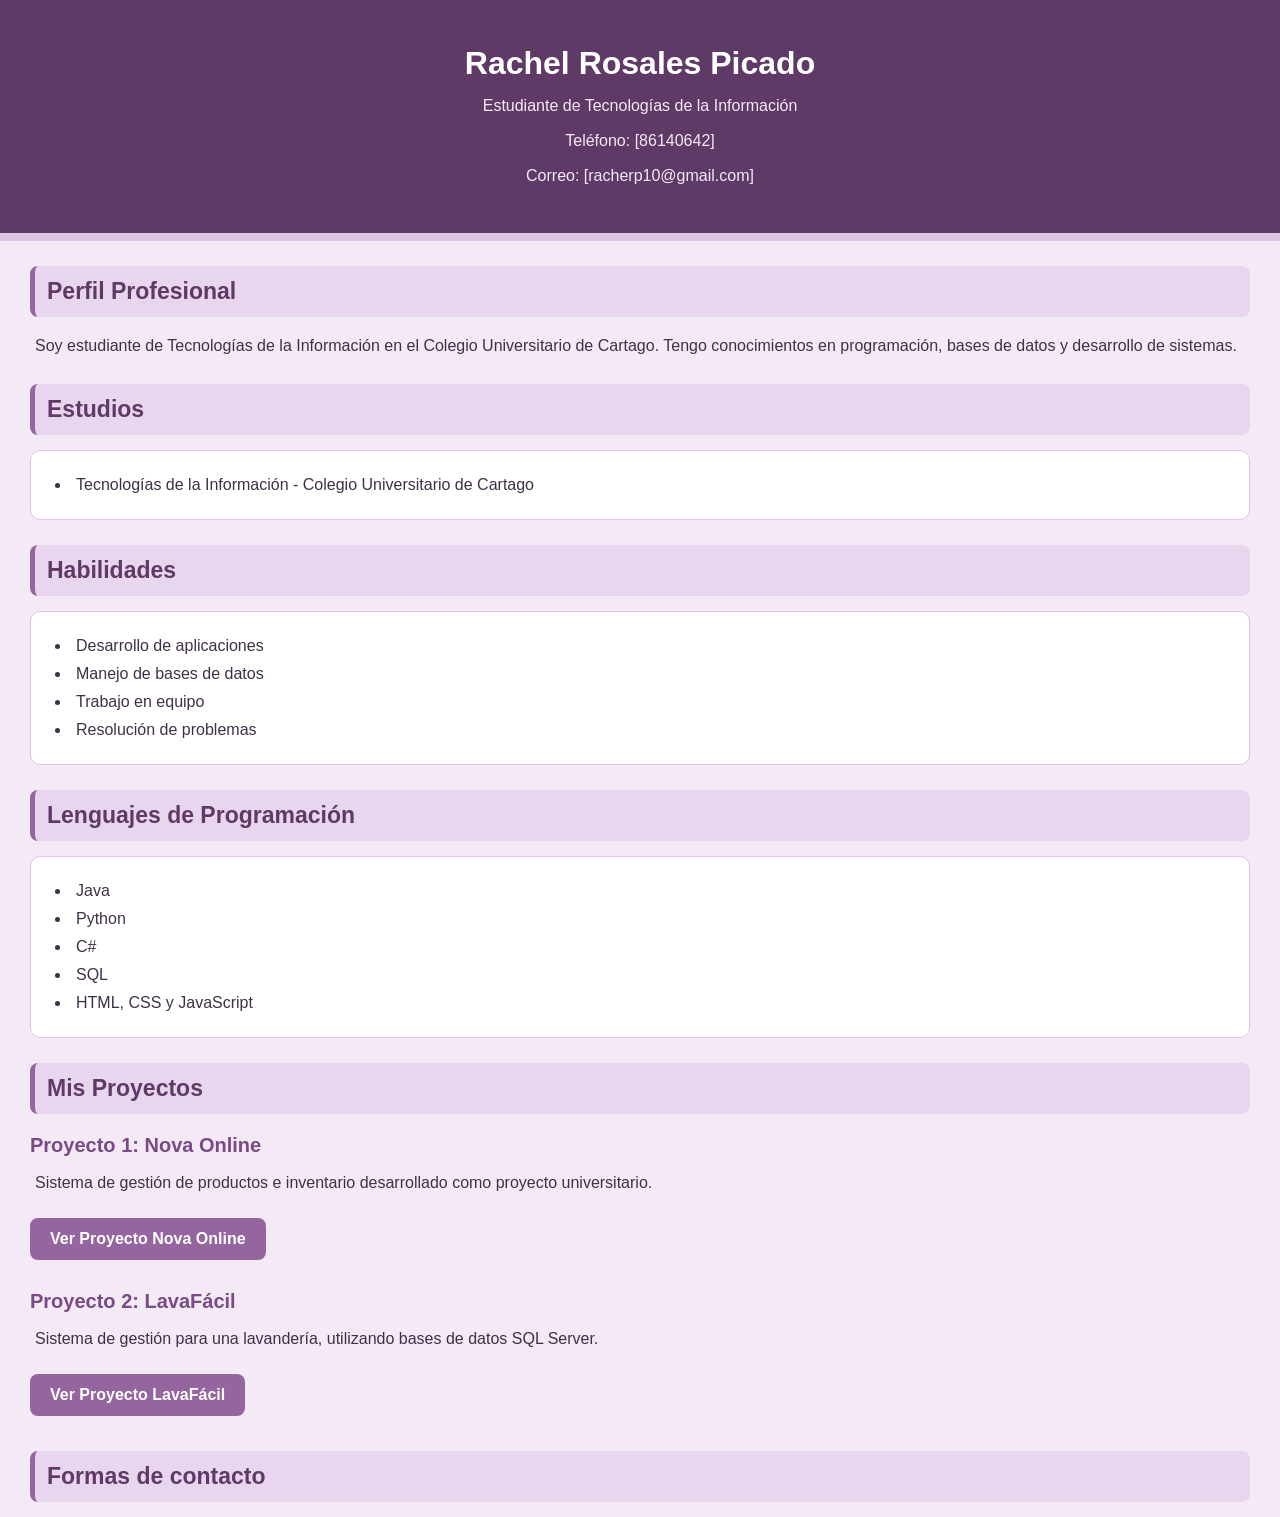
==== index.html @ b5cdf3d6 "Add files via upload" ====
<html>
<head>
    <title>Mi Curriculum Profesional</title>
    <link rel="stylesheet" href="Estilo.css">
</head>
<body>

    <header>
        <h1>Rachel Rosales Picado</h1>
        <p>Estudiante de Tecnologías de la Información</p>
        <p>Teléfono: [86140642]</p>
        <p>Correo: [racherp10@gmail.com]</p>
    </header>

    <h2>Perfil Profesional</h2>
    <p>
        Soy estudiante de Tecnologías de la Información
        en el Colegio Universitario de Cartago.
        Tengo conocimientos en programación,
        bases de datos y desarrollo de sistemas.
    </p>

    <h2>Estudios</h2>
    <ul>
        <li>Tecnologías de la Información - Colegio Universitario de Cartago</li>
    </ul>

    <h2>Habilidades</h2>
    <ul>
        <li>Desarrollo de aplicaciones</li>
        <li>Manejo de bases de datos</li>
        <li>Trabajo en equipo</li>
        <li>Resolución de problemas</li>
    </ul>

    <h2>Lenguajes de Programación</h2>
    <ul>
        <li>Java</li>
        <li>Python</li>
        <li>C#</li>
        <li>SQL</li>
        <li>HTML, CSS y JavaScript</li>
    </ul>

    <h2>Mis Proyectos</h2>

    <h3>Proyecto 1: Nova Online</h3>
    <p>
        Sistema de gestión de productos e inventario
        desarrollado como proyecto universitario.
    </p>
    <a href="proyecto1.html">Ver Proyecto Nova Online</a>

    <h3>Proyecto 2: LavaFácil</h3>
    <p>
        Sistema de gestión para una lavandería,
        utilizando bases de datos SQL Server.
    </p>
    <a href="proyecto2.html">Ver Proyecto LavaFácil</a>

    <h2 onclick="mostrarContactos()" style="cursor:pointer">
        Formas de contacto
    </h2>

    <div id="contactos" style="display:none">
        <p>Teléfono: 86140642</p>
        <p>Correo: racherp10@gmail.com</p>
    </div>

    <script src="Script.js"></script>

</body>
</html>
---- Estilo.css ----
body {
    background-color: #f3eaf6;
    font-family: Arial, sans-serif;
    color: #403047;
    margin: 0;
    font-size: 16px;
}



header {
    background-color: #603a67;
    color: white;
    text-align: center;
    padding: 35px;
    border-bottom: 8px solid #dcc6e5;
}

header h1 {
    color: white;
    font-size: 32px;
    margin: 10px;
}

header p {
    color: #f3eaf6;
    margin: 8px;
}



h2 {
    color: #603a67;
    background-color: #e7d6ed;
    padding: 12px;
    margin: 25px 30px 15px 30px;
    border-left: 5px solid #9565a0;
    border-radius: 8px;
    font-size: 23px;
}

h3 {
    color: #794a84;
    font-size: 20px;
    margin: 20px 30px 10px 30px;
}



p {
    margin: 12px 35px;
    line-height: 1.7;
    font-size: 16px;
}



ul {
    background-color: white;
    margin: 15px 30px;
    padding: 20px 40px;
    border-radius: 10px;
    border: 1px solid #dcc6e5;
}

li {
    padding: 5px;
    font-size: 16px;
}



a {
    display: inline-block;
    background-color: #9565a0;
    color: white;
    padding: 12px 20px;
    margin: 10px 30px;
    text-decoration: none;
    border-radius: 8px;
    font-weight: bold;
}

a:hover {
    background-color: #603a67;
    color: white;
}



#contactos {
    background-color: white;
    margin: 15px 30px 30px 30px;
    padding: 20px;
    border: 2px solid #dcc6e5;
    border-radius: 10px;
}



h2[onclick] {
    cursor: pointer;
}

h2[onclick]:hover {
    background-color: #dcc6e5;
}



@media (max-width: 600px) {
    header {
        padding: 20px;
    }

    h2 {
        margin: 15px;
    }

    h3 {
        margin-left: 15px;
    }

    p {
        margin: 12px 20px;
    }

    ul {
        margin: 15px;
    }
}
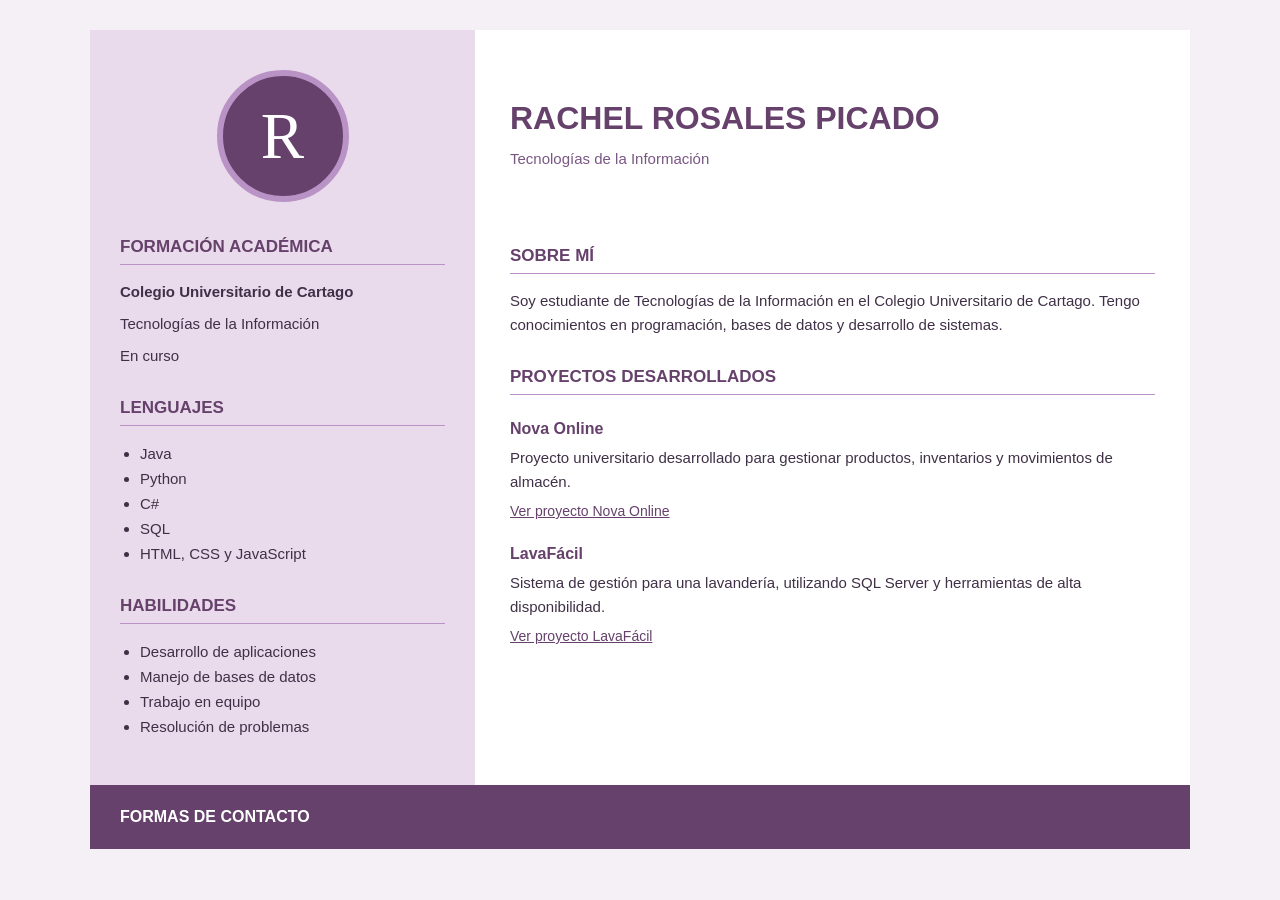
==== commit d9680b06: "Add files via upload" ====
--- a/index.html
+++ b/index.html
@@ -1,74 +1,105 @@
 
-<html>
+<!DOCTYPE html>
+<html lang="es">
 <head>
-    <title>Mi Curriculum Profesional</title>
+    <meta charset="UTF-8">
+    <meta name="viewport" content="width=device-width, initial-scale=1.0">
+    <title>Currículum - Rachel Rosales</title>
     <link rel="stylesheet" href="Estilo.css">
 </head>
 <body>
 
-    <header>
-        <h1>Rachel Rosales Picado</h1>
-        <p>Estudiante de Tecnologías de la Información</p>
-        <p>Teléfono: [86140642]</p>
-        <p>Correo: [racherp10@gmail.com]</p>
-    </header>
+<div class="curriculum">
 
-    <h2>Perfil Profesional</h2>
-    <p>
-        Soy estudiante de Tecnologías de la Información
-        en el Colegio Universitario de Cartago.
-        Tengo conocimientos en programación,
-        bases de datos y desarrollo de sistemas.
-    </p>
+    
+    <div class="izquierda">
 
-    <h2>Estudios</h2>
-    <ul>
-        <li>Tecnologías de la Información - Colegio Universitario de Cartago</li>
-    </ul>
+        <div class="circulo">
+            <h1>R</h1>
+        </div>
 
-    <h2>Habilidades</h2>
-    <ul>
-        <li>Desarrollo de aplicaciones</li>
-        <li>Manejo de bases de datos</li>
-        <li>Trabajo en equipo</li>
-        <li>Resolución de problemas</li>
-    </ul>
+        <h2>FORMACIÓN ACADÉMICA</h2>
+        <p><b>Colegio Universitario de Cartago</b></p>
+        <p>Tecnologías de la Información</p>
+        <p>En curso</p>
 
-    <h2>Lenguajes de Programación</h2>
-    <ul>
-        <li>Java</li>
-        <li>Python</li>
-        <li>C#</li>
-        <li>SQL</li>
-        <li>HTML, CSS y JavaScript</li>
-    </ul>
+        <h2>LENGUAJES</h2>
+        <ul>
+            <li>Java</li>
+            <li>Python</li>
+            <li>C#</li>
+            <li>SQL</li>
+            <li>HTML, CSS y JavaScript</li>
+        </ul>
 
-    <h2>Mis Proyectos</h2>
+        <h2>HABILIDADES</h2>
+        <ul>
+            <li>Desarrollo de aplicaciones</li>
+            <li>Manejo de bases de datos</li>
+            <li>Trabajo en equipo</li>
+            <li>Resolución de problemas</li>
+        </ul>
 
-    <h3>Proyecto 1: Nova Online</h3>
-    <p>
-        Sistema de gestión de productos e inventario
-        desarrollado como proyecto universitario.
-    </p>
-    <a href="proyecto1.html">Ver Proyecto Nova Online</a>
+    </div>
 
-    <h3>Proyecto 2: LavaFácil</h3>
-    <p>
-        Sistema de gestión para una lavandería,
-        utilizando bases de datos SQL Server.
-    </p>
-    <a href="proyecto2.html">Ver Proyecto LavaFácil</a>
+   
+    <div class="derecha">
 
-    <h2 onclick="mostrarContactos()" style="cursor:pointer">
-        Formas de contacto
+        <header>
+            <h1>RACHEL ROSALES PICADO</h1>
+            <p>Tecnologías de la Información</p>
+        </header>
+
+        <h2>SOBRE MÍ</h2>
+        <p>
+            Soy estudiante de Tecnologías de la Información
+            en el Colegio Universitario de Cartago.
+            Tengo conocimientos en programación,
+            bases de datos y desarrollo de sistemas.
+        </p>
+
+        <h2>PROYECTOS DESARROLLADOS</h2>
+
+        <h3>Nova Online</h3>
+        <p>
+            Proyecto universitario desarrollado para
+            gestionar productos, inventarios y
+            movimientos de almacén.
+        </p>
+        <a href="proyecto1.html">Ver proyecto Nova Online</a>
+
+        <h3>LavaFácil</h3>
+        <p>
+            Sistema de gestión para una lavandería,
+            utilizando SQL Server y herramientas
+            de alta disponibilidad.
+        </p>
+        <a href="proyecto2.html">Ver proyecto LavaFácil</a>
+
+    </div>
+
+</div>
+
+
+
+<div class="parte-inferior">
+
+    <h2 onclick="mostrarContactos()">
+        FORMAS DE CONTACTO
     </h2>
 
     <div id="contactos" style="display:none">
+
         <p>Teléfono: 86140642</p>
         <p>Correo: racherp10@gmail.com</p>
+
+        
+
     </div>
 
-    <script src="Script.js"></script>
+</div>
+
+<script src="Script.js"></script>
 
 </body>
 </html>
--- a/Estilo.css
+++ b/Estilo.css
@@ -1,7 +1,7 @@
 
 
 body {
-    background-color: #f3eaf6;
+    background-color: #f5f0f5;
     font-family: Arial, sans-serif;
     color: #403047;
     margin: 0;
@@ -10,124 +10,246 @@
 
 
 
+.curriculum {
+    display: flex;
+    max-width: 1100px;
+    margin: 30px auto 0 auto;
+    background-color: white;
+    min-height: 650px;
+}
+
+
+
+.izquierda {
+    background-color: #e9dbeb;
+    width: 35%;
+    padding: 30px;
+    box-sizing: border-box;
+}
+
+
+
+.circulo {
+    background-color: #65416b;
+    width: 120px;
+    height: 120px;
+    border-radius: 50%;
+    border: 6px solid #b993c5;
+    display: flex;
+    justify-content: center;
+    align-items: center;
+    margin: 10px auto 35px auto;
+}
+
+.circulo h1 {
+    color: white;
+    font-family: Georgia, serif;
+    font-size: 65px;
+    font-weight: normal;
+    margin: 0;
+}
+
+
+
+.derecha {
+    background-color: white;
+    width: 65%;
+    padding: 35px;
+    box-sizing: border-box;
+}
+
+
+
 header {
-    background-color: #603a67;
+    background-color: transparent;
+    text-align: left;
+    padding: 35px 0 45px 0;
+    border: none;
+}
+
+header h1 {
+    color: #65416b;
+    font-size: 32px;
+    margin: 0 0 10px 0;
+}
+
+header p {
+    color: #795783;
+    font-size: 15px;
+    margin: 0;
+}
+
+
+
+h2 {
+    color: #65416b;
+    font-size: 17px;
+    margin-top: 30px;
+    margin-bottom: 15px;
+    padding-bottom: 7px;
+    border-bottom: 1px solid #b993c5;
+}
+
+h3 {
+    color: #65416b;
+    font-size: 16px;
+    margin-top: 25px;
+    margin-bottom: 8px;
+}
+
+p {
+    font-size: 15px;
+    line-height: 1.6;
+    margin: 8px 0;
+}
+
+
+
+ul {
+    padding-left: 20px;
+    margin-top: 10px;
+}
+
+li {
+    font-size: 15px;
+    padding: 4px 0;
+}
+
+
+
+a {
+    color: #65416b;
+    font-size: 14px;
+    text-decoration: underline;
+}
+
+a:hover {
+    color: #a06bac;
+}
+
+
+
+.parte-inferior {
+    max-width: 1100px;
+    margin: 0 auto 30px auto;
+    background-color: #65416b;
+    padding: 15px 30px;
+    box-sizing: border-box;
+}
+
+.parte-inferior h2 {
     color: white;
+    font-size: 16px;
+    border: none;
+    margin: 0;
+    padding: 8px 0;
+    cursor: pointer;
+}
+
+.parte-inferior h2:hover {
+    color: #e9dbeb;
+}
+
+#contactos {
+    background-color: #f5f0f5;
+    padding: 20px;
+    margin-top: 15px;
+}
+
+#contactos a {
+    color: #65416b;
+}
+
+
+
+.pagina-proyecto {
+    background-color: #f5f0f5;
+    padding-bottom: 30px;
+}
+
+.pagina-proyecto header {
+    background-color: #65416b;
     text-align: center;
     padding: 35px;
-    border-bottom: 8px solid #dcc6e5;
-}
-
-header h1 {
+}
+
+.pagina-proyecto header h1 {
     color: white;
-    font-size: 32px;
-    margin: 10px;
-}
-
-header p {
-    color: #f3eaf6;
-    margin: 8px;
-}
-
-
-
-h2 {
-    color: #603a67;
-    background-color: #e7d6ed;
-    padding: 12px;
-    margin: 25px 30px 15px 30px;
-    border-left: 5px solid #9565a0;
-    border-radius: 8px;
-    font-size: 23px;
-}
-
-h3 {
-    color: #794a84;
-    font-size: 20px;
-    margin: 20px 30px 10px 30px;
-}
-
-
-
-p {
+}
+
+.pagina-proyecto header p {
+    color: #e9dbeb;
+}
+
+.pagina-proyecto h2 {
+    margin: 25px 35px 15px 35px;
+}
+
+.pagina-proyecto h3 {
+    margin-left: 35px;
+}
+
+.pagina-proyecto p {
     margin: 12px 35px;
-    line-height: 1.7;
-    font-size: 16px;
-}
-
-
-
-ul {
-    background-color: white;
-    margin: 15px 30px;
-    padding: 20px 40px;
-    border-radius: 10px;
-    border: 1px solid #dcc6e5;
-}
-
-li {
-    padding: 5px;
-    font-size: 16px;
-}
-
-
-
-a {
+}
+
+.pagina-proyecto ul {
+    margin: 15px 35px;
+}
+
+.pagina-proyecto a {
     display: inline-block;
-    background-color: #9565a0;
-    color: white;
-    padding: 12px 20px;
-    margin: 10px 30px;
-    text-decoration: none;
-    border-radius: 8px;
-    font-weight: bold;
-}
-
-a:hover {
-    background-color: #603a67;
-    color: white;
-}
-
-
-
-#contactos {
-    background-color: white;
-    margin: 15px 30px 30px 30px;
-    padding: 20px;
-    border: 2px solid #dcc6e5;
-    border-radius: 10px;
-}
-
-
-
-h2[onclick] {
-    cursor: pointer;
-}
-
-h2[onclick]:hover {
-    background-color: #dcc6e5;
-}
-
-
-
-@media (max-width: 600px) {
+    margin: 10px 35px;
+}
+
+
+@media (max-width: 700px) {
+
+    .curriculum {
+        display: block;
+        margin: 0;
+    }
+
+    .izquierda {
+        width: 100%;
+    }
+
+    .derecha {
+        width: 100%;
+    }
+
     header {
-        padding: 20px;
-    }
-
-    h2 {
-        margin: 15px;
-    }
-
-    h3 {
-        margin-left: 15px;
-    }
-
-    p {
-        margin: 12px 20px;
-    }
-
-    ul {
-        margin: 15px;
-    }
-}
+        padding: 15px 0;
+    }
+
+    header h1 {
+        font-size: 26px;
+    }
+
+    .parte-inferior {
+        margin: 0;
+    }
+
+    .pagina-proyecto header {
+        padding: 25px 15px;
+    }
+
+    .pagina-proyecto h2 {
+        margin-left: 20px;
+        margin-right: 20px;
+    }
+
+    .pagina-proyecto p {
+        margin-left: 20px;
+        margin-right: 20px;
+    }
+
+    .pagina-proyecto ul {
+        margin-left: 20px;
+        margin-right: 20px;
+    }
+
+    .pagina-proyecto a {
+        margin-left: 20px;
+    }
+}
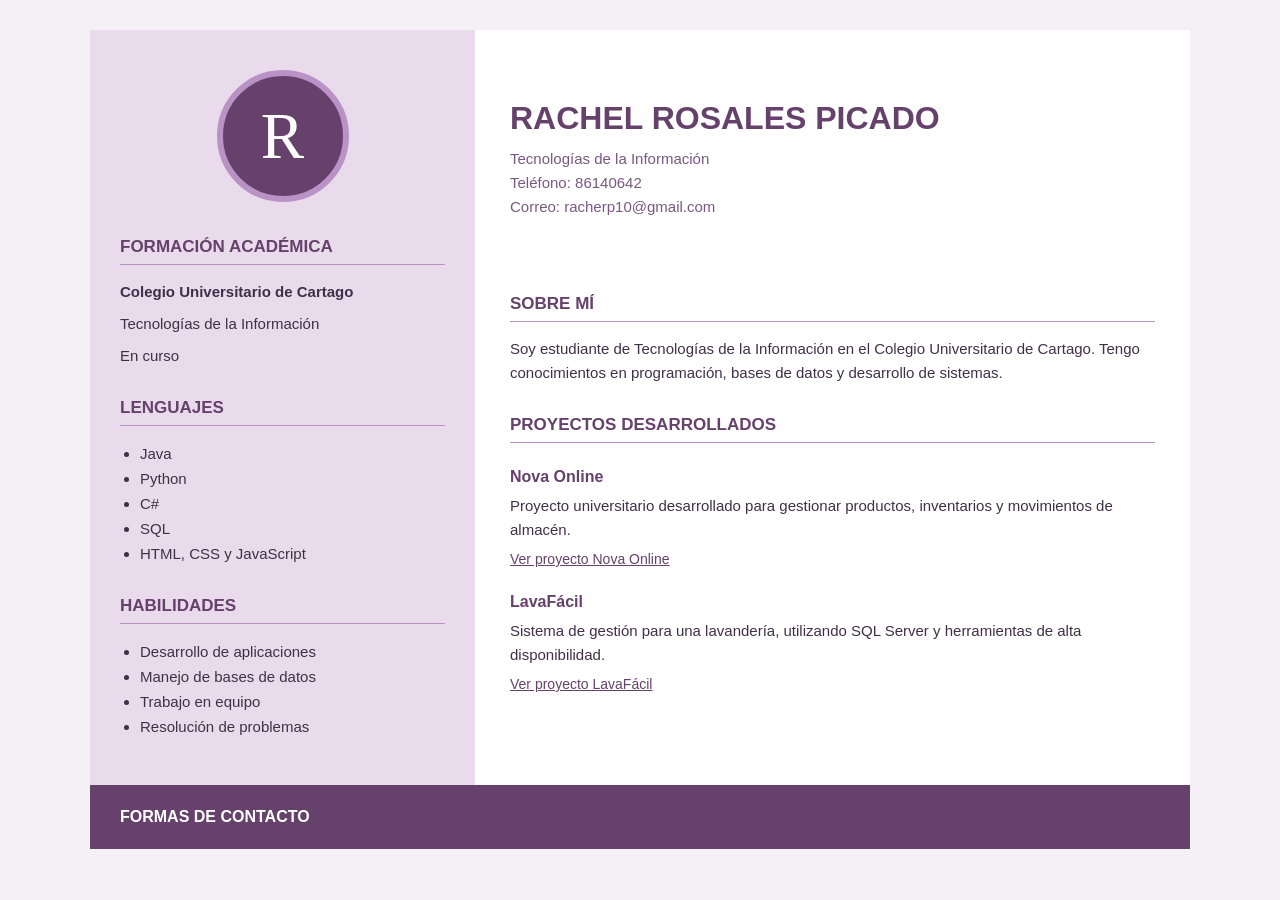
==== commit 4ac0e37e: "Add files via upload" ====
--- a/index.html
+++ b/index.html
@@ -48,6 +48,8 @@
         <header>
             <h1>RACHEL ROSALES PICADO</h1>
             <p>Tecnologías de la Información</p>
+            <p>Teléfono: 86140642</p>
+            <p>Correo: racherp10@gmail.com</p>
         </header>
 
         <h2>SOBRE MÍ</h2>
--- a/Estilo.css
+++ b/Estilo.css
@@ -252,4 +252,12 @@
     .pagina-proyecto a {
         margin-left: 20px;
     }
-}
+
+
+    .derecha header p {
+        margin-top: 8px;
+        font-size: 15px;
+        color: #795783;
+    }
+
+}
